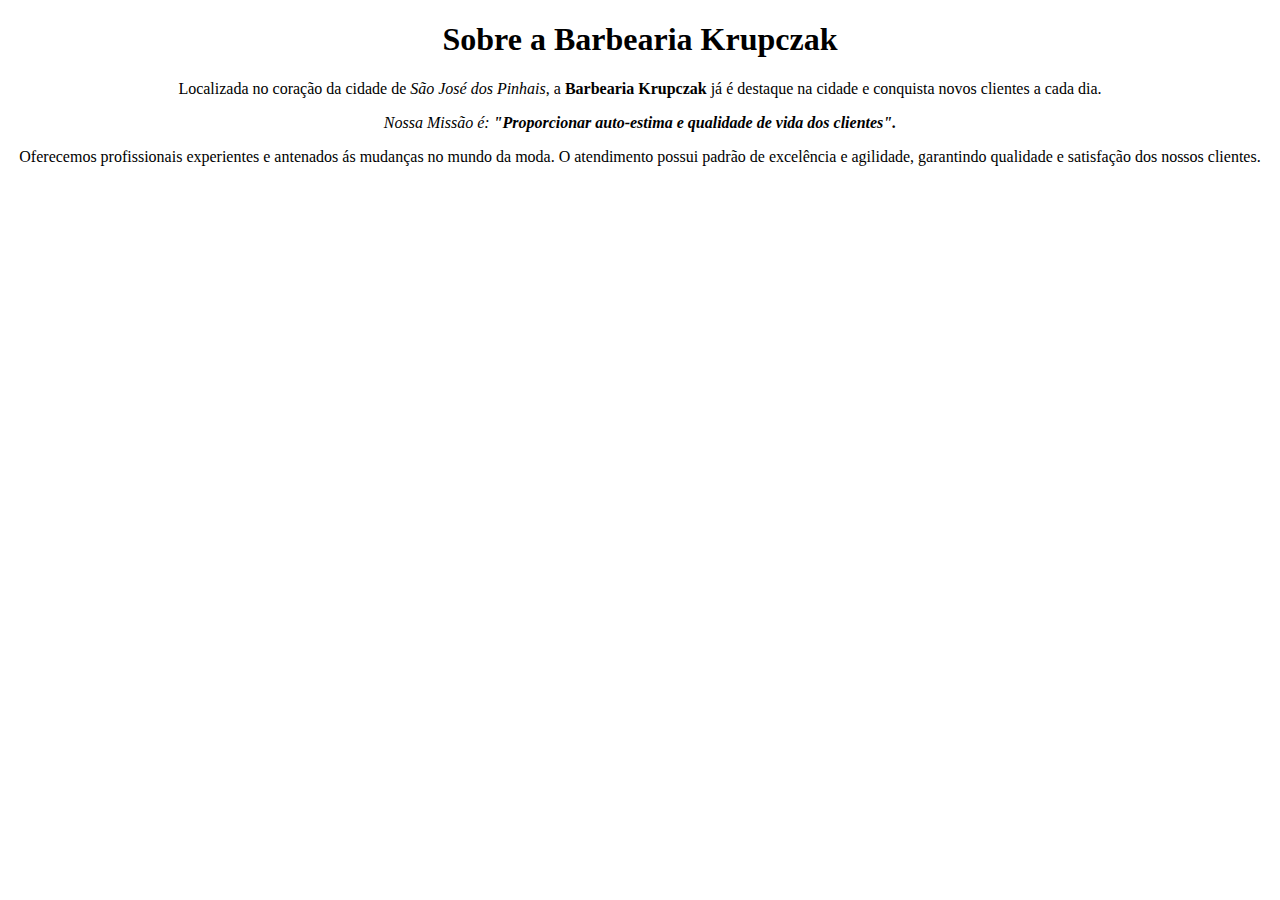
==== index.html @ e1ea6ebd "09/04/2024" ====
<!DOCTYPE html>
<html>

<head>
  <meta charset="utf-8">
  <meta name="viewport" content="width=device-width">
  <title>replit</title>
  <link href="style.css" rel="stylesheet" type="text/css" />
</head>

<body>
  <h1 style="text-align:center"> Sobre a Barbearia Krupczak </h1>
  <p style="text-align:center">Localizada no coração da cidade de <em>São José dos Pinhais</em>, a <strong>Barbearia Krupczak</strong> já é destaque na cidade e conquista novos clientes a cada dia.</p>
  
  <p style="text-align:center"> <em>Nossa Missão é: <strong>"Proporcionar auto-estima e qualidade de vida dos clientes".</strong></em></p>

  <p style="text-align:center"> Oferecemos profissionais experientes e antenados ás mudanças no mundo da moda. O atendimento possui padrão de excelência e agilidade, garantindo qualidade e satisfação dos nossos clientes.</p>
  
</body>

</html>
---- style.css ----
html {
  height: 100%;
  width: 100%;
}
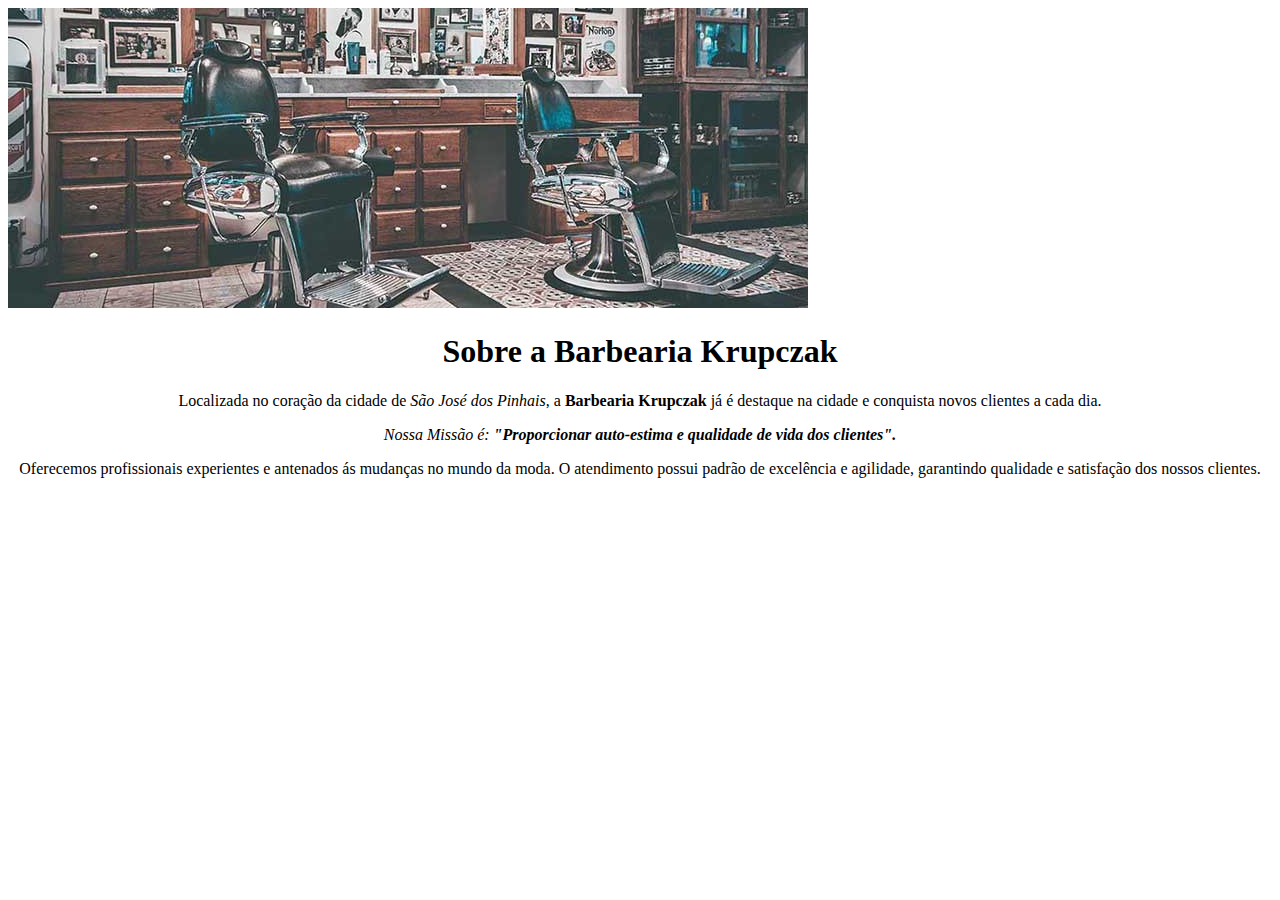
==== commit 8b4f2e6d: "11/04/2024" ====
--- a/index.html
+++ b/index.html
@@ -9,10 +9,11 @@
 </head>
 
 <body>
+  <img src="banner.jpg">
   <h1 style="text-align:center"> Sobre a Barbearia Krupczak </h1>
   <p style="text-align:center">Localizada no coração da cidade de <em>São José dos Pinhais</em>, a <strong>Barbearia Krupczak</strong> já é destaque na cidade e conquista novos clientes a cada dia.</p>
   
-  <p style="text-align:center"> <em>Nossa Missão é: <strong>"Proporcionar auto-estima e qualidade de vida dos clientes".</strong></em></p>
+  <p id="missao"> <em>Nossa Missão é: <strong>"Proporcionar auto-estima e qualidade de vida dos clientes".</strong></em></p>
 
   <p style="text-align:center"> Oferecemos profissionais experientes e antenados ás mudanças no mundo da moda. O atendimento possui padrão de excelência e agilidade, garantindo qualidade e satisfação dos nossos clientes.</p>
   
--- a/style.css
+++ b/style.css
@@ -1,4 +1,15 @@
-html {
-  height: 100%;
-  width: 100%;
+p {
+  text-align: center;
+  h1{
+
+    p{
+      
+    }
+    text-align: center;
+
+    
+    #missao{
+    font-size: 28px;
+    
+  }
 }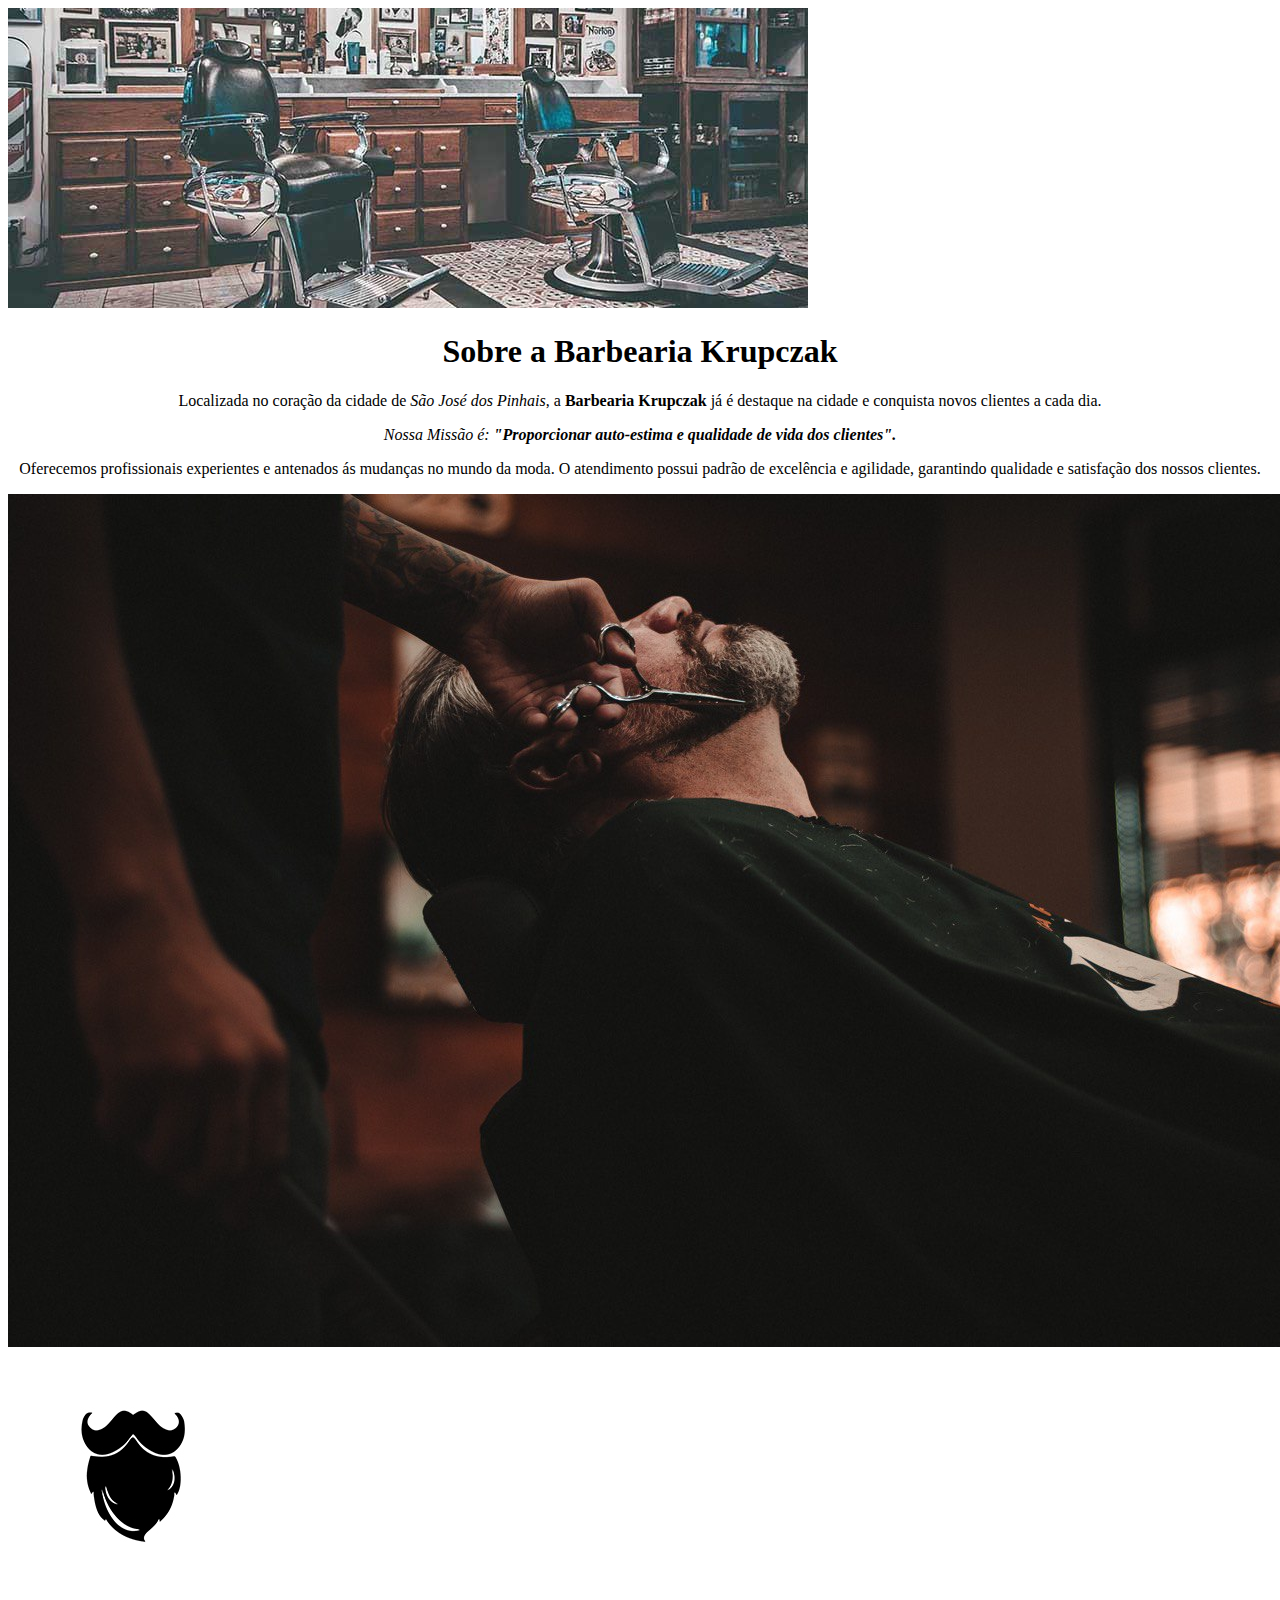
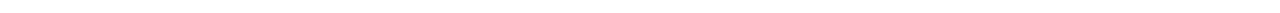
==== commit f5f2736d: "15/04/2024" ====
--- a/index.html
+++ b/index.html
@@ -18,5 +18,11 @@
   <p style="text-align:center"> Oferecemos profissionais experientes e antenados ás mudanças no mundo da moda. O atendimento possui padrão de excelência e agilidade, garantindo qualidade e satisfação dos nossos clientes.</p>
   
 </body>
+  <img src="beneficios.jpg">
+  <img src="barba.jpg"
+  <img src="bg.jpg"
+  <img src="cabelo+barba.jpg"
+  <img src="logo.png"
+  <img src="cabelo.jpg"
 
 </html>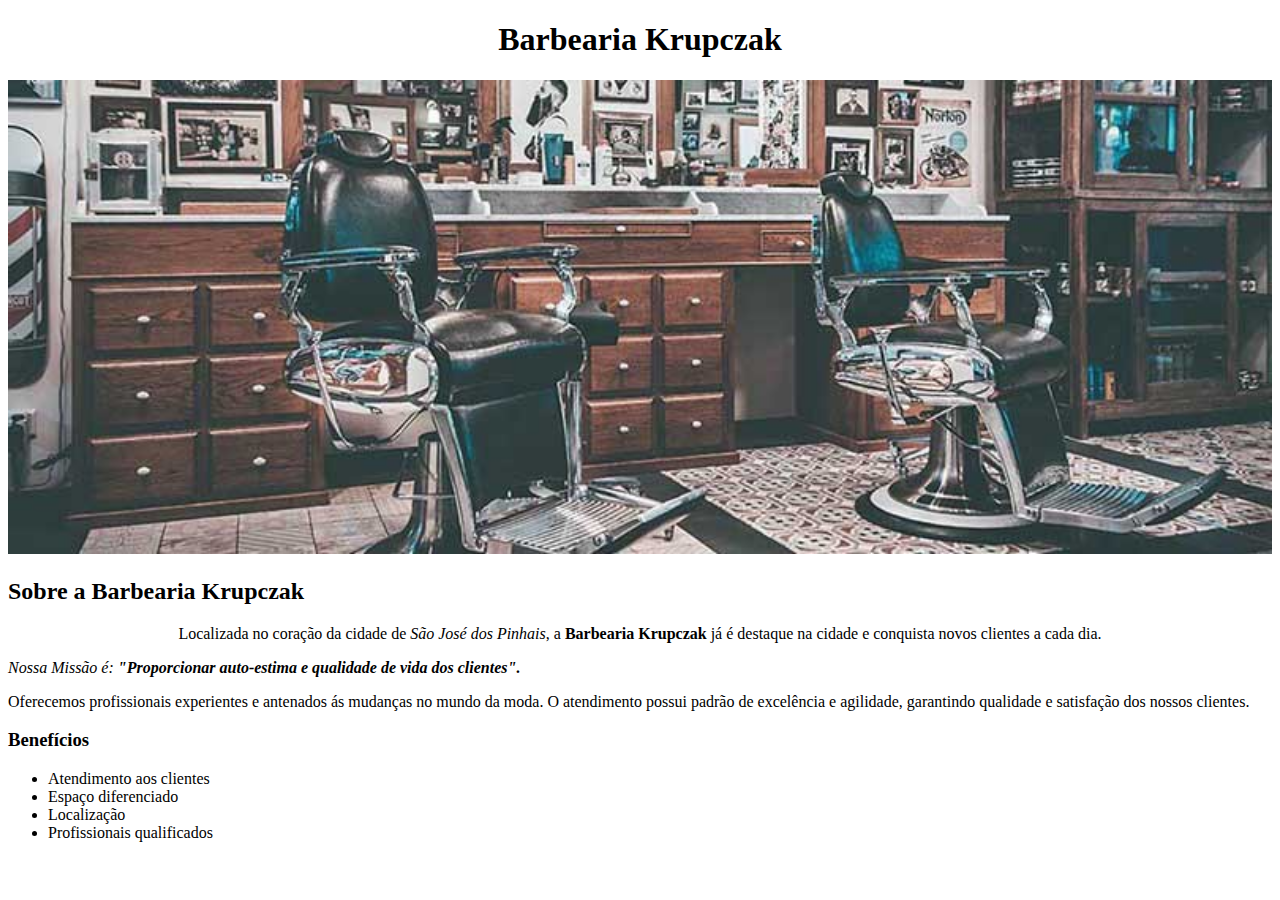
==== commit 43964de0: "22/04/2024" ====
--- a/index.html
+++ b/index.html
@@ -9,20 +9,32 @@
 </head>
 
 <body>
-  <img src="banner.jpg">
-  <h1 style="text-align:center"> Sobre a Barbearia Krupczak </h1>
+  <header>
+    <h1>Barbearia Krupczak</h1>
+  </header>
+
+  <div class="principal">
+  <img id="banner" src="banner.jpg">
+  <h2 class="texto-centralizado"> Sobre a Barbearia Krupczak </h2>
   <p style="text-align:center">Localizada no coração da cidade de <em>São José dos Pinhais</em>, a <strong>Barbearia Krupczak</strong> já é destaque na cidade e conquista novos clientes a cada dia.</p>
   
   <p id="missao"> <em>Nossa Missão é: <strong>"Proporcionar auto-estima e qualidade de vida dos clientes".</strong></em></p>
 
-  <p style="text-align:center"> Oferecemos profissionais experientes e antenados ás mudanças no mundo da moda. O atendimento possui padrão de excelência e agilidade, garantindo qualidade e satisfação dos nossos clientes.</p>
+  <p> Oferecemos profissionais experientes e antenados ás mudanças no mundo da moda. O atendimento possui padrão de excelência e agilidade, garantindo qualidade e satisfação dos nossos clientes.</p>
+  </div>
+
+
+  
+  <h3>Benefícios</h3>
+
+  <ul>
+    <li>Atendimento aos clientes</li>
+    <li>Espaço diferenciado</li>
+    <li>Localização</li>
+    <li>Profissionais qualificados</li>
+  </ul>
   
 </body>
-  <img src="beneficios.jpg">
-  <img src="barba.jpg"
-  <img src="bg.jpg"
-  <img src="cabelo+barba.jpg"
-  <img src="logo.png"
-  <img src="cabelo.jpg"
+
 
 </html>--- a/style.css
+++ b/style.css
@@ -1,4 +1,15 @@
-p {
+#banner{
+  width: 100%;
+}
+
+.titulo-principal{
+  padding-left: 20px;
+
+  .texto-centralizado{
+    text-align: center;
+  }
+}
+h1{
   text-align: center;
   h1{
 
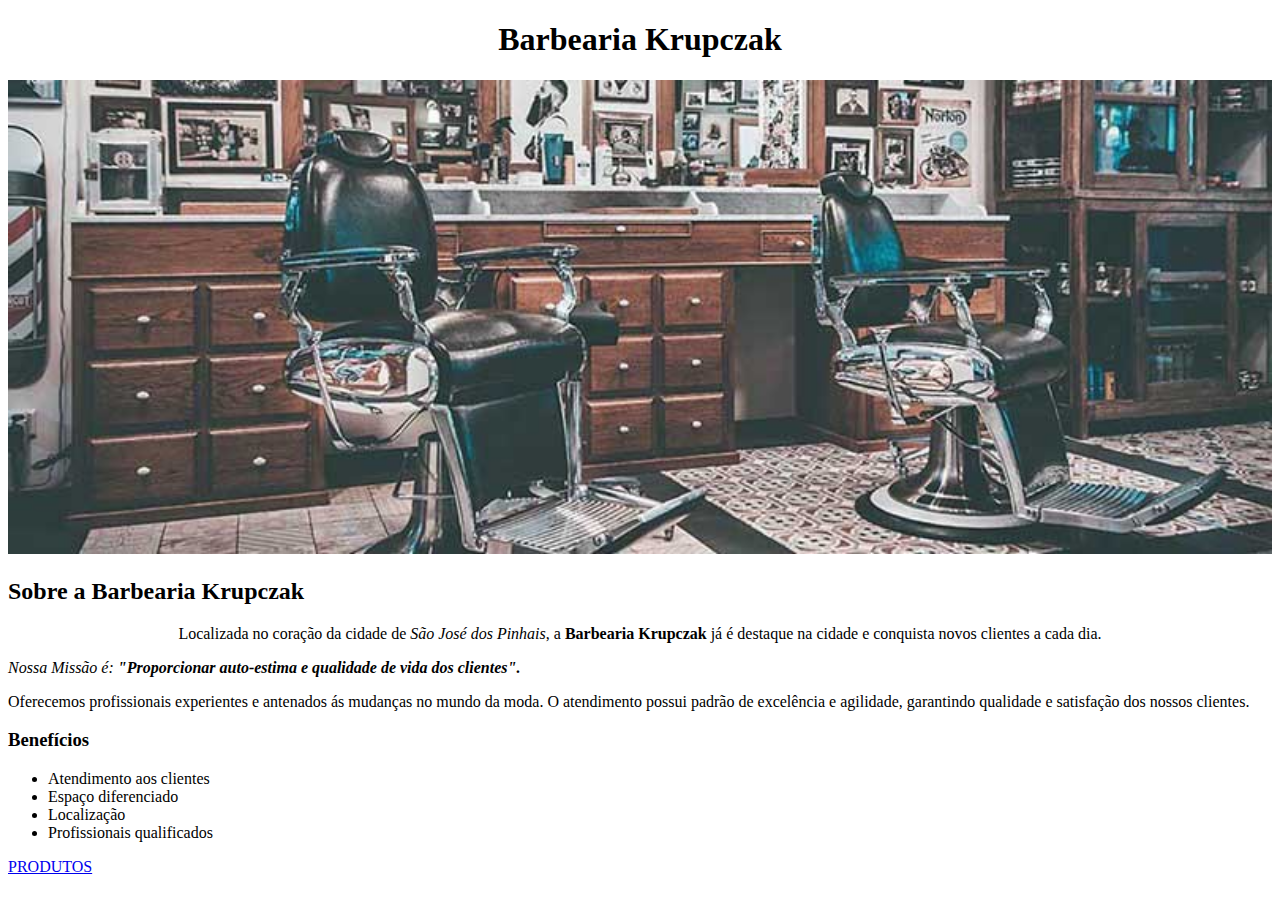
==== commit e16fee86: "29/04/2024" ====
--- a/index.html
+++ b/index.html
@@ -24,15 +24,18 @@
   </div>
 
 
-  
+  <div> 
   <h3>Benefícios</h3>
 
   <ul>
-    <li>Atendimento aos clientes</li>
-    <li>Espaço diferenciado</li>
-    <li>Localização</li>
-    <li>Profissionais qualificados</li>
+    <li class="item">Atendimento aos clientes</li>
+    <li class="item">Espaço diferenciado</li>
+    <li class="item">Localização</li>
+    <li class="item">Profissionais qualificados</li>
   </ul>
+  </div>
+
+  <a href="produtos.html>">PRODUTOS</a>
   
 </body>
 
--- a/style.css
+++ b/style.css
@@ -14,9 +14,21 @@
   h1{
 
     p{
+
+.beneficios{
+  padding:20px;
+  background-color: #FFFFFF;
+}
       
     }
     text-align: center;
+    em strong{
+      color: red;
+
+      .item{
+        font-style: italic;
+      }
+    }
 
     
     #missao{
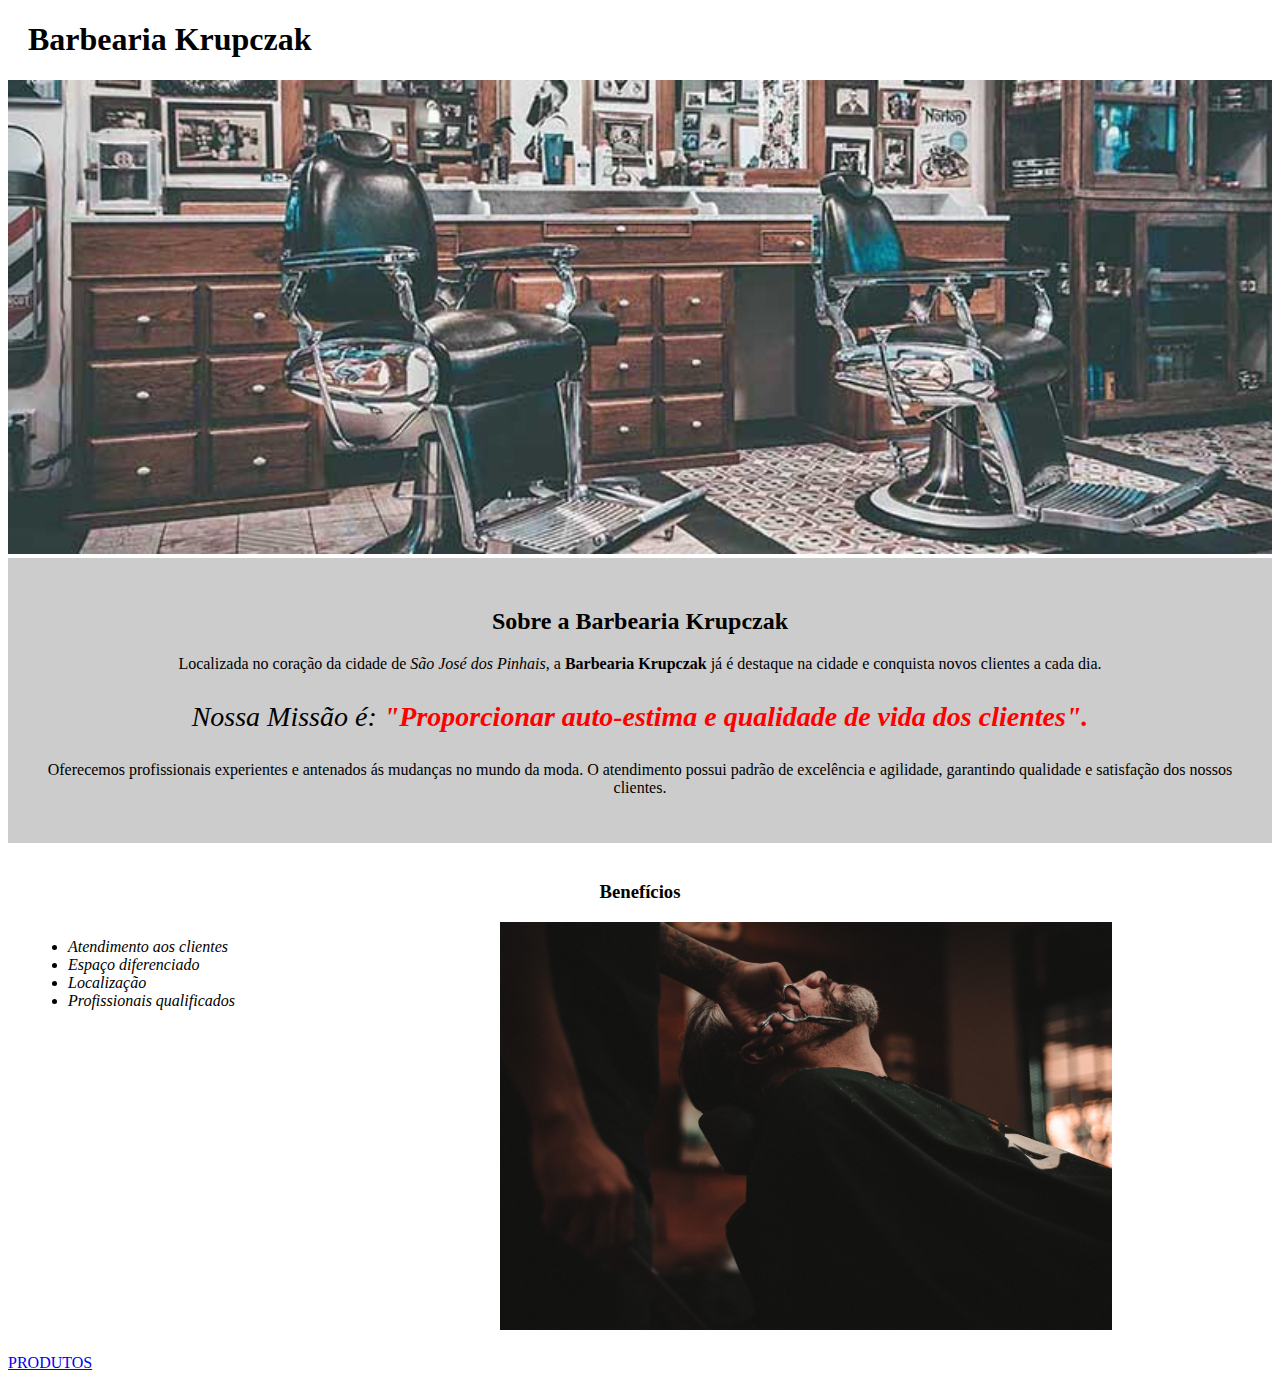
==== commit 6ec42f3a: "16/05/2024" ====
--- a/index.html
+++ b/index.html
@@ -10,13 +10,16 @@
 
 <body>
   <header>
-    <h1>Barbearia Krupczak</h1>
+    <h1></h1>
+    <h1 class="titulo-principal">Barbearia Krupczak</h1>
   </header>
-
+ 
+  <img id="banner" src="banner.jpg">
   <div class="principal">
-  <img id="banner" src="banner.jpg">
+    
   <h2 class="texto-centralizado"> Sobre a Barbearia Krupczak </h2>
-  <p style="text-align:center">Localizada no coração da cidade de <em>São José dos Pinhais</em>, a <strong>Barbearia Krupczak</strong> já é destaque na cidade e conquista novos clientes a cada dia.</p>
+    
+  <p>Localizada no coração da cidade de <em>São José dos Pinhais</em>, a <strong>Barbearia Krupczak</strong> já é destaque na cidade e conquista novos clientes a cada dia.</p>
   
   <p id="missao"> <em>Nossa Missão é: <strong>"Proporcionar auto-estima e qualidade de vida dos clientes".</strong></em></p>
 
@@ -24,8 +27,8 @@
   </div>
 
 
-  <div> 
-  <h3>Benefícios</h3>
+  <div class="beneficios">
+  <h3 class="texto-centralizado">Benefícios</h3>
 
   <ul>
     <li class="item">Atendimento aos clientes</li>
@@ -33,11 +36,11 @@
     <li class="item">Localização</li>
     <li class="item">Profissionais qualificados</li>
   </ul>
+    <img class="imagem-beneficios"
+    src="beneficios.jpg">
+      
   </div>
-
-  <a href="produtos.html>">PRODUTOS</a>
-  
-</body>
-
+<a href="produtos.html">PRODUTOS</a>
+  </body>
 
 </html>--- a/style.css
+++ b/style.css
@@ -1,38 +1,48 @@
-#banner{
-  width: 100%;
+.titulo-principal{
+padding-left: 20px;
 }
 
-.titulo-principal{
-  padding-left: 20px;
+.texto-centralizado{
+text-align: center;
+}
 
-  .texto-centralizado{
-    text-align: center;
-  }
+.principal{
+  background-color: #CCCCCC;
+  padding: 30px;
 }
-h1{
-  text-align: center;
-  h1{
 
-    p{
+p{
+text-align: center;
+}
+
+em strong{
+  color: red;
+}
+
+#missao {
+font-size: 28px;
+}
+
+#banner{
+width: 100%;
+}
 
 .beneficios{
-  padding:20px;
-  background-color: #FFFFFF;
+padding: 20px;
+background-color: #FFFFFF;
 }
-      
-    }
-    text-align: center;
-    em strong{
-      color: red;
 
-      .item{
-        font-style: italic;
-      }
-    }
+ul{
+display: inline-block;
+vertical-align: top;
+width: 20%;
+margin-right: 15%;
+}
 
-    
-    #missao{
-    font-size: 28px;
-    
-  }
+.imagem-beneficios{
+width: 50%;
+}
+
+.item{
+font-style: italic;
 }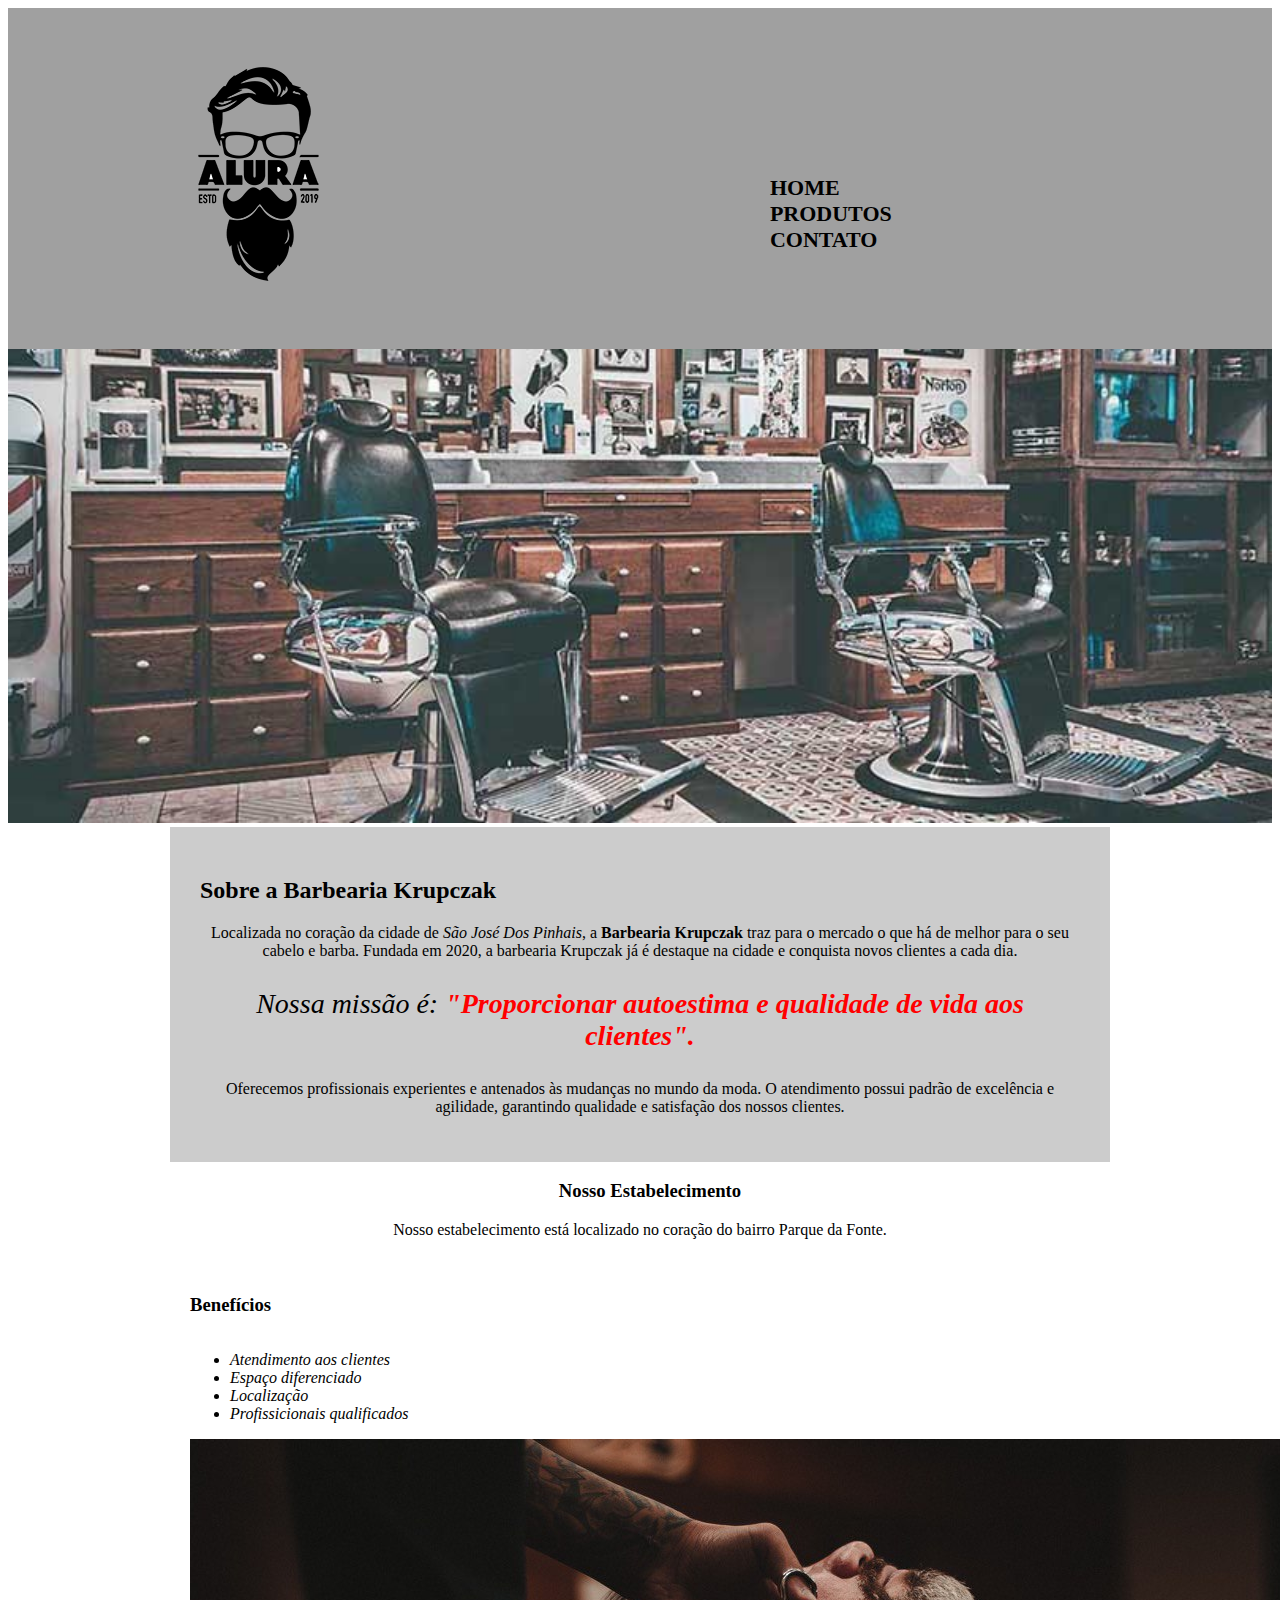
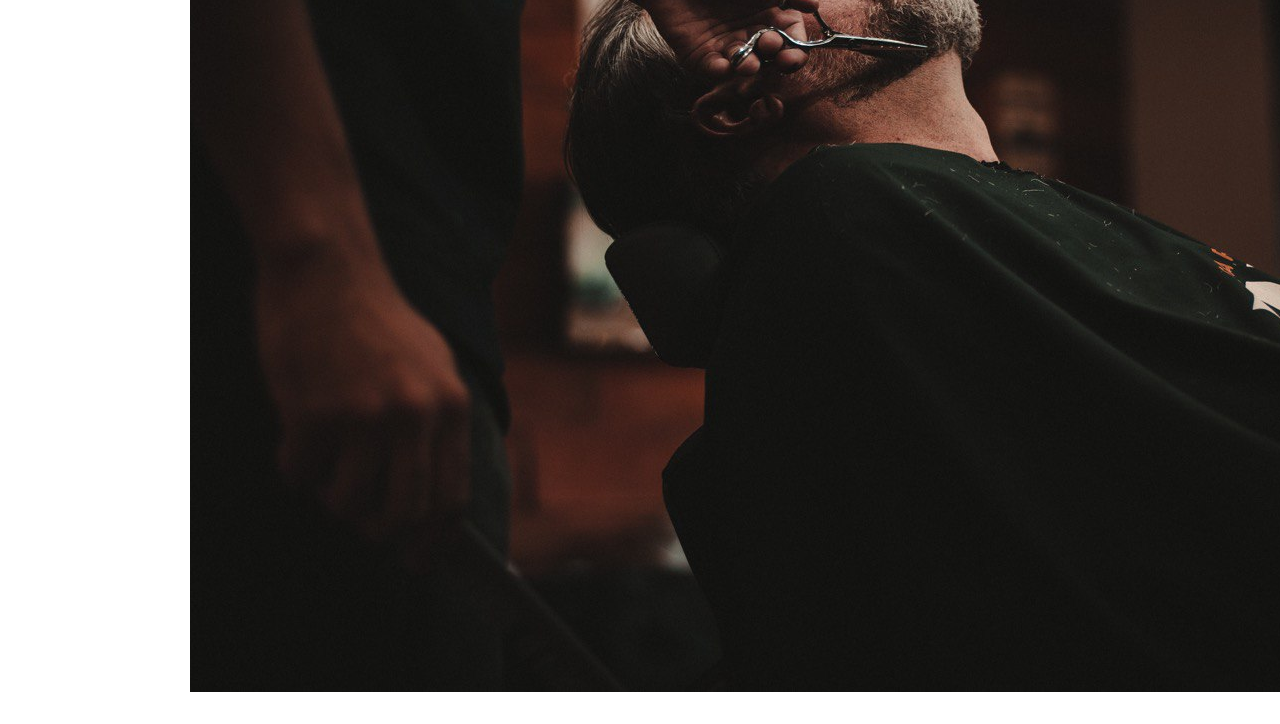
==== commit 77933c04: "29/07/2024" ====
--- a/index.html
+++ b/index.html
@@ -5,42 +5,72 @@
   <meta charset="utf-8">
   <meta name="viewport" content="width=device-width">
   <title>replit</title>
-  <link href="style.css" rel="stylesheet" type="text/css" />
+  <link href="produtos.css" rel="stylesheet" type="text/css" />
 </head>
 
 <body>
+
   <header>
-    <h1></h1>
-    <h1 class="titulo-principal">Barbearia Krupczak</h1>
+
+    <div class="caixa">
+      <h1> <img src="logo.png"> </h1>
+
+      <nav>
+        <ul>
+          <li> <a href="index.html"> Home </a> </li>
+          <li> <a href="produtos.html"> Produtos </a> </li>
+          <li> <a href="contato.html"> Contato </a> </li>
+        </ul>
+      </nav>
+    </div>
   </header>
- 
+
   <img id="banner" src="banner.jpg">
+
+ <main>
+
+
   <div class="principal">
-    
-  <h2 class="texto-centralizado"> Sobre a Barbearia Krupczak </h2>
-    
-  <p>Localizada no coração da cidade de <em>São José dos Pinhais</em>, a <strong>Barbearia Krupczak</strong> já é destaque na cidade e conquista novos clientes a cada dia.</p>
-  
-  <p id="missao"> <em>Nossa Missão é: <strong>"Proporcionar auto-estima e qualidade de vida dos clientes".</strong></em></p>
 
-  <p> Oferecemos profissionais experientes e antenados ás mudanças no mundo da moda. O atendimento possui padrão de excelência e agilidade, garantindo qualidade e satisfação dos nossos clientes.</p>
+    <div class="mapa" ></div>
+
+    <h2 class="texto-principal">Sobre a Barbearia Krupczak </h2>
+
+    <p>Localizada no coração da cidade de <em>São José Dos Pinhais</em>, a <strong>Barbearia Krupczak</strong> traz
+      para o mercado o que há de melhor para o seu cabelo e barba. Fundada em 2020, a barbearia Krupczak já é
+      destaque na cidade e conquista novos clientes a cada dia.</p>
+
+    <p id="missao"><em>Nossa missão é: <strong>"Proporcionar autoestima e qualidade de vida aos clientes".</strong></em>
+    </p>
+
+    <p>Oferecemos profissionais experientes e antenados às mudanças no mundo da moda. O atendimento possui padrão de
+      excelência e agilidade, garantindo qualidade e satisfação dos nossos clientes.</p>
   </div>
+
+   <div class="mapa">
+     <h3 class="titulo-principal">Nosso Estabelecimento</h3>
+     <p>Nosso estabelecimento está localizado no coração do bairro Parque da Fonte.</p>
+
+     </div>
 
 
   <div class="beneficios">
-  <h3 class="texto-centralizado">Benefícios</h3>
 
-  <ul>
-    <li class="item">Atendimento aos clientes</li>
-    <li class="item">Espaço diferenciado</li>
-    <li class="item">Localização</li>
-    <li class="item">Profissionais qualificados</li>
-  </ul>
-    <img class="imagem-beneficios"
-    src="beneficios.jpg">
-      
+    <h3 class="texto-principal">Benefícios</h3>
+
+    <ul>
+      <li class="item">Atendimento aos clientes</li>
+      <li class="item">Espaço diferenciado</li>
+      <li class="item">Localização</li>
+      <li class="item">Profissicionais qualificados</li>
+    </ul>
+
+    <img class="imagem-beneficio" src="beneficios.jpg">
+
+ </main>
+
   </div>
-<a href="produtos.html">PRODUTOS</a>
-  </body>
+
+</body>
 
 </html>--- a/produtos.css
+++ b/produtos.css
@@ -0,0 +1,197 @@
+header{
+  background-color: #A0A0A0;
+  padding: 20px 0;
+}
+
+.caixa{
+  width: 940px;
+  position: relative; 
+  margin: 0 auto;
+} 
+
+nav{
+  position: absolute;
+  top: 110px;
+  right: 0;
+}
+
+nav li{
+  display: inline;
+  margin-left: 15px;
+}
+
+nav a{
+  color: #000000;
+  text-decoration: none; 
+  text-transform: uppercase;
+  font-weight: bold;
+  font-size: 22px;
+}
+
+nav a:hover{
+  color: #C78C19;
+  text-decoration: underline;
+}
+
+.produtos{
+  width: 940px;
+  margin: 0 auto;
+  padding: 50px;
+}
+
+.produtos h2{
+ font-size: 30px;
+ font-weight: bold;
+}
+
+.produto-descricao{
+  font-size: 18px;
+})
+
+.produto-preco{
+  font-size: 24px;
+  font-weight: bold;
+  margin: 40px 0;
+}
+
+
+.produtos li{
+  display: inline-block;
+  border: 1px solid #000000;
+border-radius: 10px;  
+  text-align: center;
+  width: 30%;
+  vertical-align: top;
+  margin: 0 1.5%;
+  box-sizing: border-box;
+  padding: 30px 20px;
+}
+
+
+.produtos li:hover{
+  border-color: #C78C19;
+}
+
+
+.produtos li:hover h2{
+  font-size: 34px;
+}
+
+.produtos li:active{
+  border-color: #088C19;
+}
+
+footer{
+  background: url("bg.jpg");
+text-align: center;
+  padding: 40px 0;
+}
+
+.copyright{
+  color: #FFFFFF;
+  font-size: 13px;
+  margin-top: 20px;
+}
+
+main{
+  width: 940px;
+  margin: 0 auto;
+}
+
+.input-padrao{
+  display: block;
+  margin: 0 0 20px;
+  padding: 10px 25px;
+  width: 50%;
+}
+
+.checkbox{
+  margin: 20px 0;
+}
+
+label{
+ display: block;
+}
+
+.enviar{
+  width: 40%;
+  padding: 15px 0; 
+  background: orange; 
+  color: white;
+  font-weight: bold;
+  font-size: 18px;
+  border: none; 
+  border-radius: 5px; 
+  cursor: pointer; 
+  transition: 1s;
+}
+
+.enviar: houver{
+ background: darkorange;
+ transform: scale(1.2); 
+}
+
+table{
+ margin: 20px 0 40px 0; 
+}
+
+thead{
+  background: #555555;
+  color: white;
+  font-weight: bold; 
+}
+
+th, td{
+  border: 1px solid #555555;
+  padding: 8px 15px; .
+}
+
+#banner{
+  width: 100%;
+}
+
+.principal{
+  background-color: #CCCCCC;
+  padding: 30px;
+}
+
+.titulo-principal{
+  padding-left: 20px;
+  text-align: center; 
+}
+
+.texto-centralizado{
+  text-align: center;
+}
+
+p{
+  text-align: center;
+}
+
+em strong{
+  color: red;
+}
+
+#missao{
+  font-size: 28px;
+}
+
+.beneficios{
+  padding: 20px;
+  background-color: #FFFFFF;
+}
+
+ul{
+  display: inline-block;
+  vertical-align: top;
+  width: 20%;
+  margin-right: 15%;
+}
+
+.item{
+  font-style: italic;
+}
+
+.imagem-beneficios{
+  width: 50%;
+}nore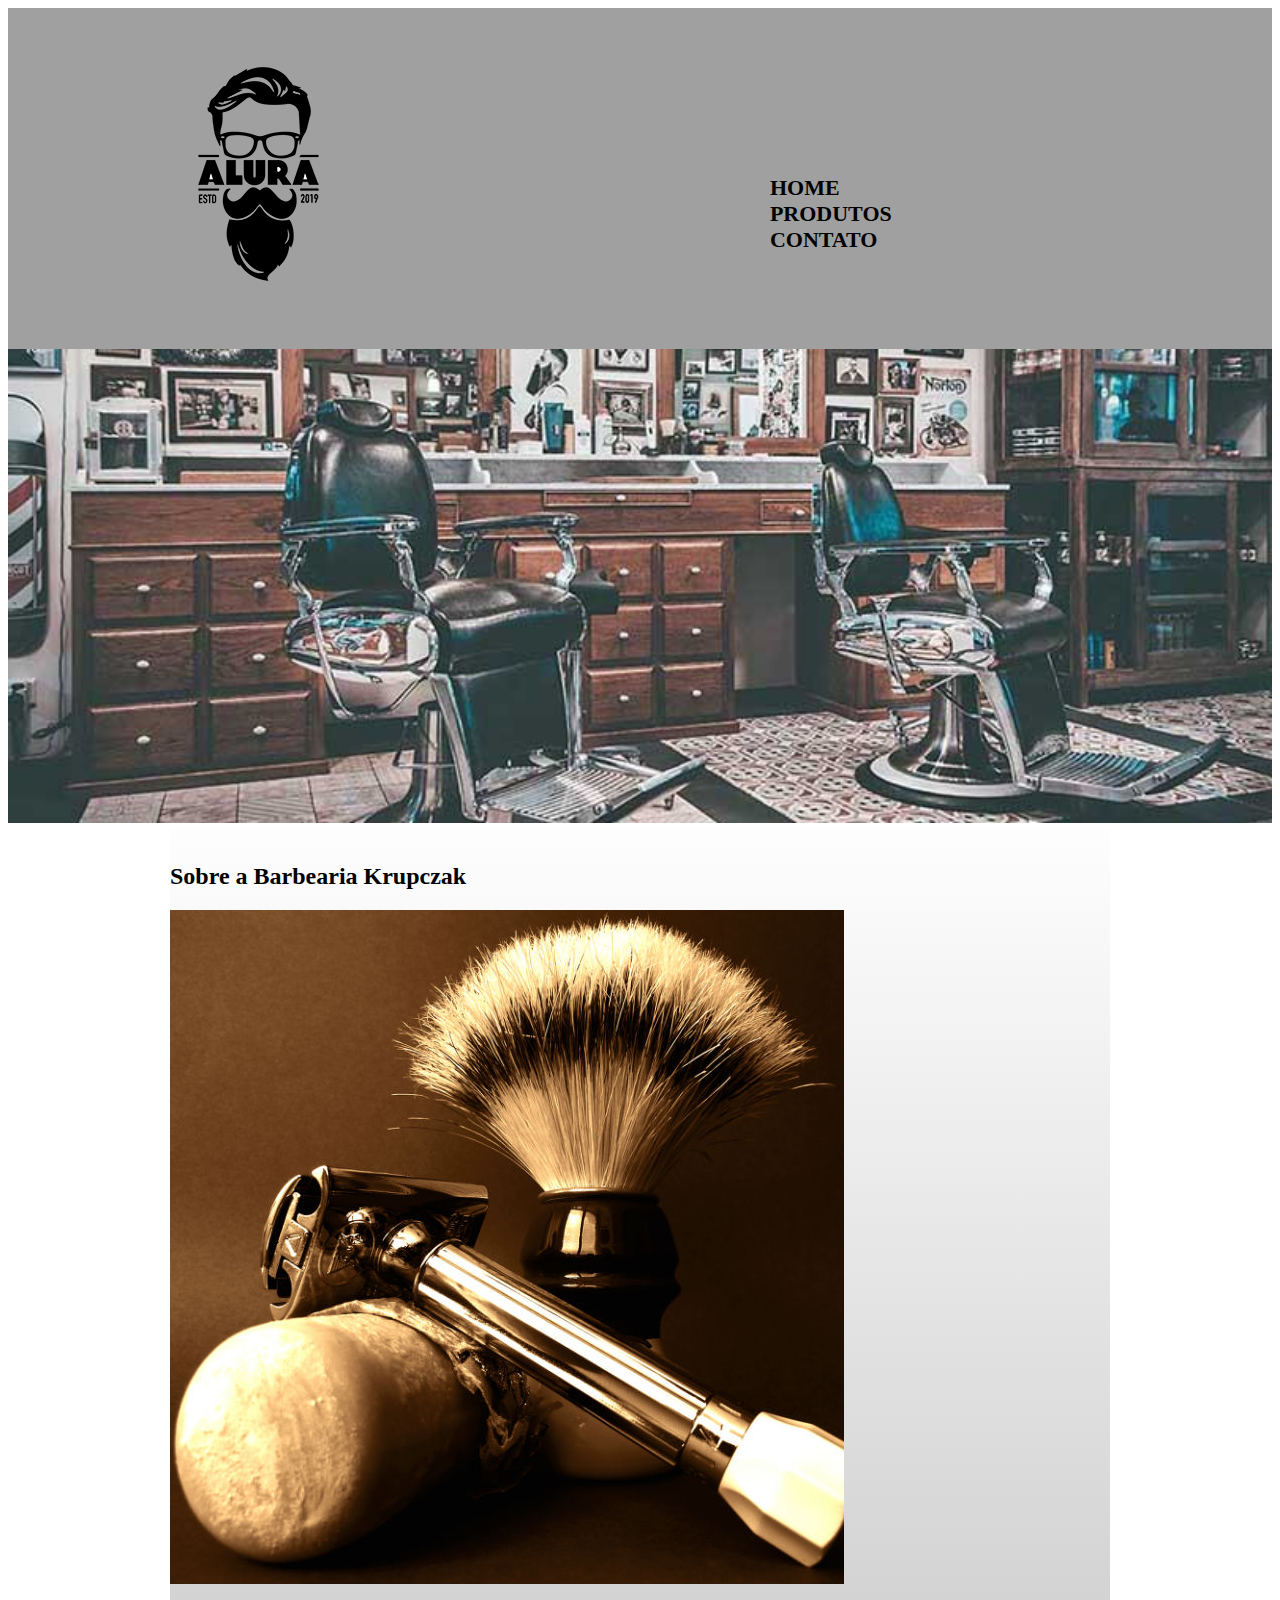
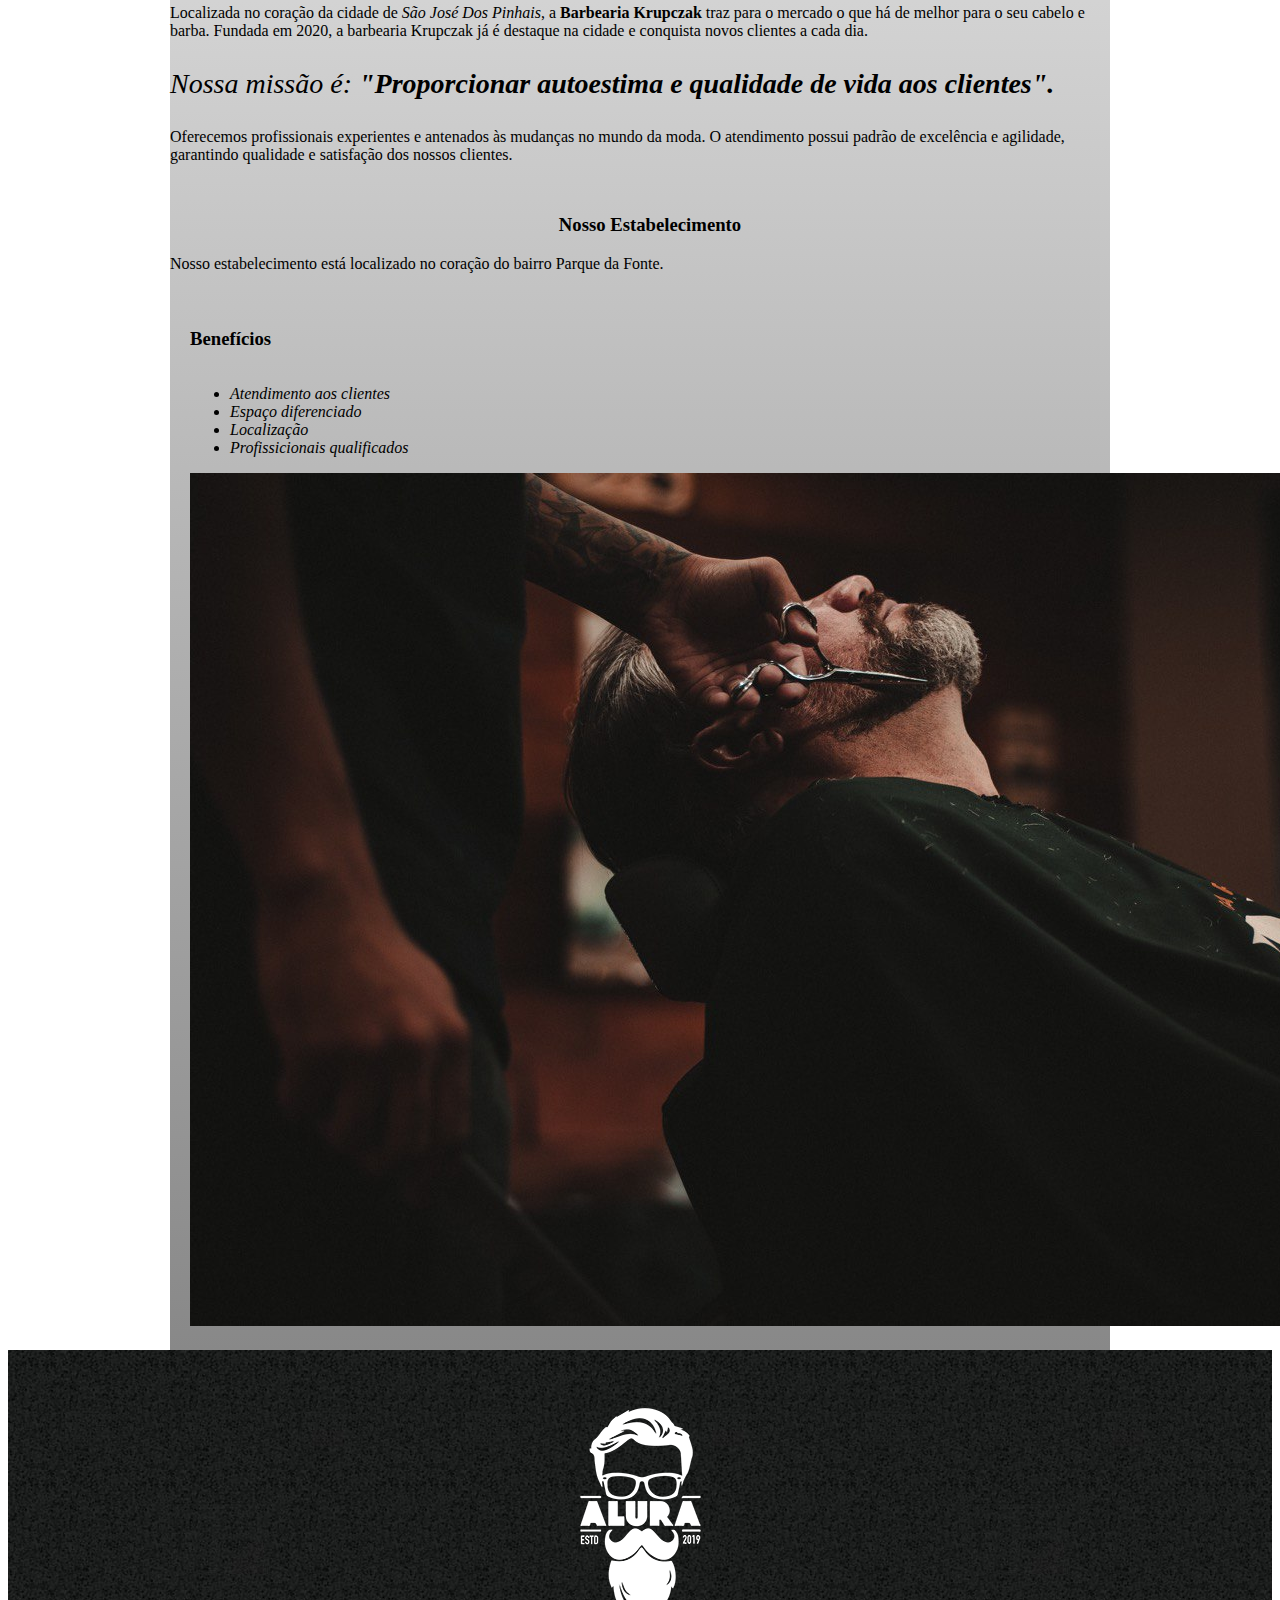
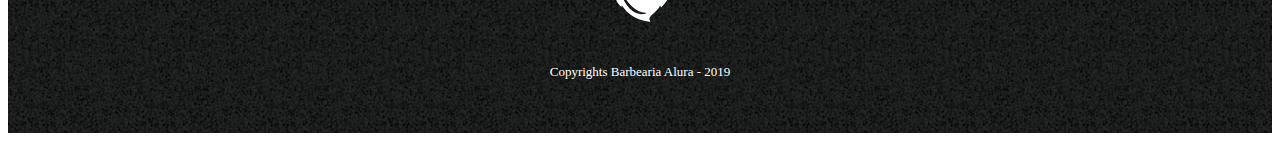
==== commit 0388417c: "01/08/2024" ====
--- a/index.html
+++ b/index.html
@@ -36,6 +36,9 @@
 
     <h2 class="texto-principal">Sobre a Barbearia Krupczak </h2>
 
+    <img src="utensilios.jpg">
+   
+
     <p>Localizada no coração da cidade de <em>São José Dos Pinhais</em>, a <strong>Barbearia Krupczak</strong> traz
       para o mercado o que há de melhor para o seu cabelo e barba. Fundada em 2020, a barbearia Krupczak já é
       destaque na cidade e conquista novos clientes a cada dia.</p>
@@ -69,7 +72,12 @@
 
  </main>
 
-  </div>
+  <footer>
+    <img src="logo-branco.png" />
+    <p class="copyright"> Copyrights Barbearia Alura - 2019 </p>
+
+  </footer>
+
 
 </body>
 
--- a/produtos.css
+++ b/produtos.css
@@ -94,6 +94,7 @@
 }
 
 main{
+  background: linear-gradient(#FEFEFE, #888888);
   width: 940px;
   margin: 0 auto;
 }
@@ -151,8 +152,9 @@
 }
 
 .principal{
-  background-color: #CCCCCC;
-  padding: 30px;
+  padding: 1em 0;
+  width: 940px;
+  margin: 0 auto;
 }
 
 .titulo-principal{
@@ -162,14 +164,7 @@
 
 .texto-centralizado{
   text-align: center;
-}
 
-p{
-  text-align: center;
-}
-
-em strong{
-  color: red;
 }
 
 #missao{
@@ -178,7 +173,8 @@
 
 .beneficios{
   padding: 20px;
-  background-color: #FFFFFF;
+  width: 940px;
+  margin: 0 auto;
 }
 
 ul{
